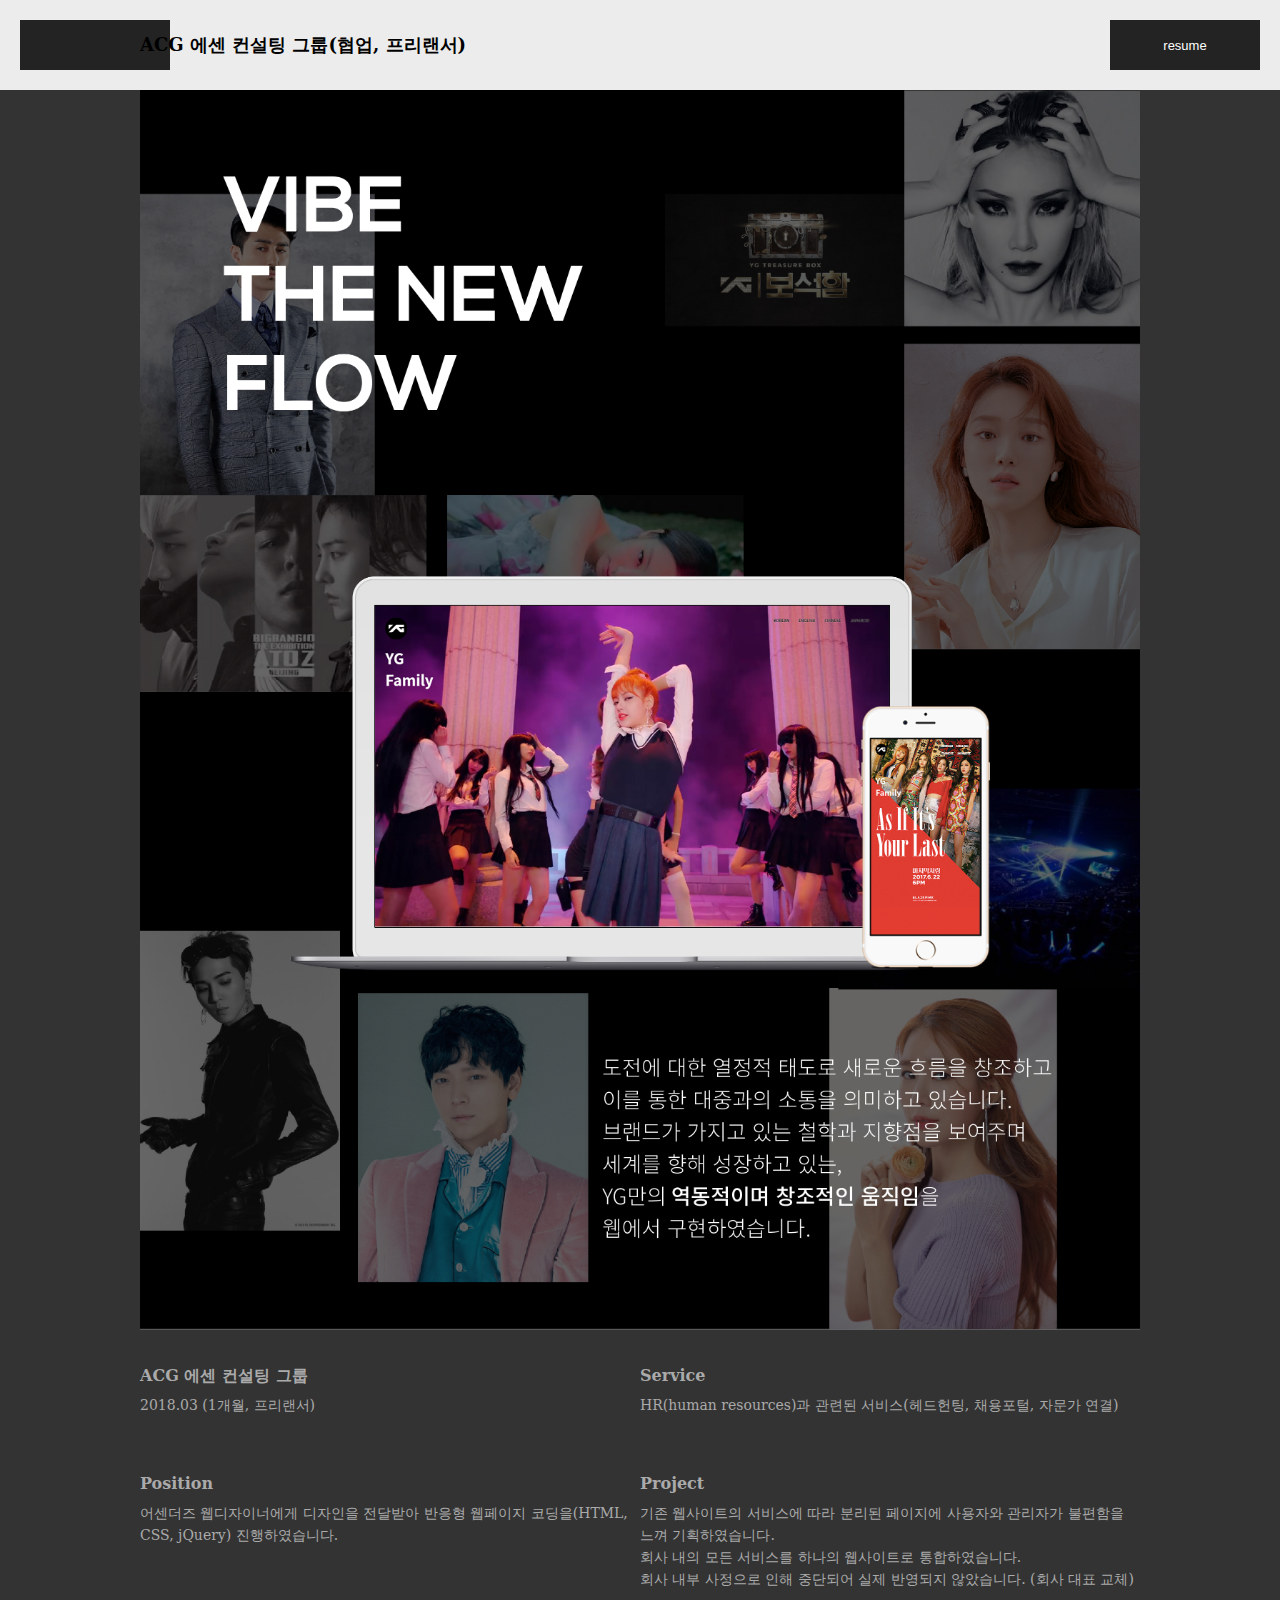
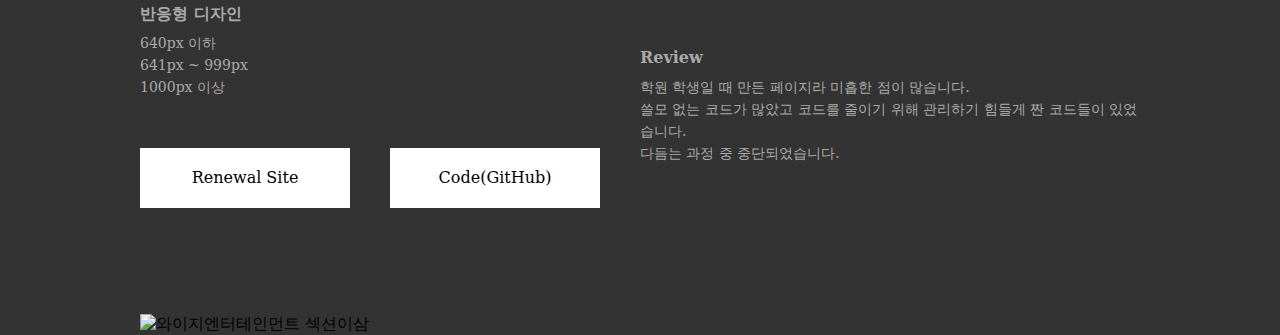
==== html/project/project_acg.html @ f6da8b87 "boolatoon add" ====
<!DOCTYPE html>
<!-- project_acg.html -->
<html lang="ko-KR">
<head>
  <meta charset="UTF-8">
  <!-- <meta name="viewport" content="width=device-width, initial-scale=1.0">  -->
  <meta name="viewport" content="width=device-width, user-scalable=no, initial-scale=1.0, maximum-scale=1.0, minimum-scale=1.0">
  <meta http-equiv="X-UA-Compatible" content="ie=edge">
  <!--[if lte IE9]>
  <script src="../js/base/html5shiv-printshiv.js"></script>
  <script src="../js/base/html5shiv.js"></script>
  <![endif]-->
  <!--[if IE]>
  <![endif]-->

  <!-- fontAwesome and Font -->
  <link rel="stylesheet" href="../../fontAwesome/css/font-awesome.css">
  <link rel="stylesheet" href="../../font/transfonterNanum/stylesheet.css">
  <!-- css Reset and globalClass -->
  <link rel="stylesheet" href="../../css/base/reset.css">
  <link rel="stylesheet" href="../../css/base/common.css">
  <!-- use css -->
  <link rel="stylesheet" href="../../css/src/project/project_acg.css">
  <!-- faviconFile -->
  <!-- <link rel="apple-touch-icon" href="../favicon.png"> -->
  <!-- <link rel="shortcut icon" href="../favicon.png" type="image/x-icon"> -->
  <title>김하늘 포트폴리오 ACG</title>

</head>
<body>
  <div id="wrap">
    <header id="headBox">
      <h1>
        <a href="../mypage.html">
          <span class="hidden">로고</span> 
        </a>
      </h1>
      <div class="page_name">ACG 에센 컨설팅 그룹(협업, 프리랜서)</div>
      <button type="button">resume</button>
    </header>
    <!-- //headBox -->
    <section>
      <div class="section_01">
        <img src="../../img/project_yg/section_01.jpg" alt="와이지엔터테인먼트 섹션일" style="width: 100%">
      </div>
      <div class="intro_wrap clearfix">
        <div class="intro_role">
          <dl>
            <dt>ACG 에센 컨설팅 그룹</dt>
            <dd>2018.03 (1개월, 프리랜서)</dd>
            <dt>Position</dt>
            <dd>어센더즈 웹디자이너에게 디자인을 전달받아 <span>반응형 웹페이지 코딩을(HTML, CSS, jQuery)</span> 진행하였습니다.</dd>
            <dt>반응형 디자인</dt>
            <dd>640px 이하<br />641px ~ 999px<br />1000px 이상</dd>
          </dl>
          <div class="intro_link">
            <a href="https://haneulkimgreen.github.io/web" target="_blank">Renewal Site</a>
            <a href="https://github.com/haneulkimgreen/web/tree/gh-pages" target="_blank">Code(GitHub)</a>
          </div>
        </div>
        <div class="intro_pro">
          <dl>
            <dt>Service</dt>
            <dd>HR(human resources)과 관련된 서비스(헤드헌팅, 채용포털, 자문가 연결)</dd>
            <dt>Project</dt>
            <dd>기존 웹사이트의 서비스에 따라 분리된 페이지에 사용자와 관리자가 불편함을 느껴 기획하였습니다.<br />
                회사 내의 모든 서비스를 하나의 웹사이트로 통합하였습니다.<br />
                회사 내부 사정으로 인해 중단되어 <span>실제 반영되지 않았습니다. (회사 대표 교체)</span></dd>
            <dt>Review</dt>
            <dd><span>학원 학생</span>일 때 만든 페이지라 미흡한 점이 많습니다.<br />쓸모 없는 코드가 많았고 코드를 줄이기 위해 관리하기 힘들게 짠 코드들이 있었습니다.<br />다듬는 과정 중 중단되었습니다.</dd>
          </dl>
        </div>
      </div>
      <div class="section_02">
        <img src="../../img/project_yg/section_02_03.jpg" alt="와이지엔터테인먼트 섹션이삼" style="width: 100%">
      </div>
      <!-- <div class="section_04">
        <img src="../../img/project_yg/section_04.jpg" alt="와이지엔터테인먼트 섹션사" style="width: 100%">
      </div> -->
      <!-- <div class="section_05">
        <img src="../../img/project_yg/section_05.png" alt="와이지엔터테인먼트 섹션오" style="width: 100%">
      </div> -->
    </section>

    <!-- //section -->
  </div>
  <!-- script -->
  <script src="../../js/base/jquery-3.2.1.js"></script>
  <script src="../../js/base/jquery-ui.js"></script>
  <!-- use script(jQuery) -->
  <script src="../../js/src/project/project_acg.js"></script>
</body>
</html>
---- css/base/common.css ----
/* common.css */
.clearfix:after{content:" "; display:block; clear:both;}
.clearfix::after{content:" "; display:block; clear:both;}

.hidden_wrap span,
.hidden_wrap a>span,
.hidden{display: block; overflow: hidden; position: absolute; z-index: -1; width: 0; height: 0;}
.hidden_wrap a{display:block; width:100%; height:100%;}

.backimg{background-repeat: no-repeat; background-position: center; background-size: cover;}

#wrap ul>.first,
#wrap ol>.first{margin-left:0; border-left:0;}
#wrap ul>.last,
#wrap ol>.last{margin-right:0; border-right:0;}
#wrap ul>.top,
#wrap ol>.top{margin-top:0; border-top:0;}
#wrap ul>.bottom,
#wrap ol>.bottom{margin-bottom:0; border-bottom:0;}

.wrap{width: 100%; height: auto;}
.wrap_full{width: 100%; min-width: 960px; height: auto; margin: 0 auto;}
.wrap:after,.wrap_full:after{content:" "; display: block; clear:both;}



/* accessibility.css */
/*a:focus, button:focus,
input[type="submit"]:focus,
input[type="reset"]:focus,
input[type="image"]:focus,
input[type="file"]:focus,
input[type="button"]:focus{outline:2px solid #2B52A0; outline-offset: 3px; background-color:#2B52A0; color:#fff; }*/


input[type="text"]:focus,
input[type="password"]:focus,
input[type="search"]:focus,
input[type="email"]:focus,
input[type="tel"]:focus,
input[type="number"]:focus,
input[type="date"]:focus,
input[type="month"]:focus,
input[type="year"]:focus,
input[type="week"]:focus,
input[type="url"]:focus,
textarea:focus{outline:2px solid #2B52A0; outline-offset: 3px;
              background-color: #2B52A0;}

/* grid_responsive.css */
.row{width: auto; height: auto;}
.row:after{content:" "; display: block; clear:both;}


@media screen and (max-width:480px){
.mob_1{float:left; width:16.666667%;}
.mob_2{float:left; width:33.333333%;}
.mob_3{float:left; width:50%;}
.mob_4{float:left; width:66.666667%;}
.mob_5{float:left; width:83.333333%;}
.mob_6{float:left; width:100%;}
}
@media screen and (min-width:481px){
.tab_v_1{float:left; width:11.111111%;}
.tab_v_2{float:left; width:22.222222%;}
.tab_v_3{float:left; width:33.333333%;}
.tab_v_4{float:left; width:44.444444%;}
.tab_v_5{float:left; width:55.555556%;}
.tab_v_6{float:left; width:66.666667%;}
.tab_v_7{float:left; width:77.777778%;}
.tab_v_8{float:left; width:88.888889%;}
.tab_v_9{float:left; width:100%;}
}
@media screen and (min-width:768px){
.tab_pc_1{float:left; width:8.333333%;}
.tab_pc_2{float:left; width:16.66666667%;}
.tab_pc_3{float:left; width:25%;}
.tab_pc_4{float:left; width:33.33333333%;}
.tab_pc_5{float:left; width:41.66666667%;}
.tab_pc_6{float:left; width:50%;}
.tab_pc_7{float:left; width:58.33333333%;}
.tab_pc_8{float:left; width:66.66666667%;}
.tab_pc_9{float:left; width:75%;}
.tab_pc_10{float:left; width:83.33333333%;}
.tab_pc_11{float:left; width:91.66666667%;}
.tab_pc_12{float:left; width:100%;}
}
@media screen and (min-width:1367px){
.pc_full_1{float:left; width:8.333333%;}
.pc_full_2{float:left; width:16.66666667%;}
.pc_full_3{float:left; width:25%;}
.pc_full_4{float:left; width:33.33333333%;}
.pc_full_5{float:left; width:41.66666667%;}
.pc_full_6{float:left; width:50%;}
.pc_full_7{float:left; width:58.33333333%;}
.pc_full_8{float:left; width:66.66666667%;}
.pc_full_9{float:left; width:75%;}
.pc_full_10{float:left; width:83.33333333%;}
.pc_full_11{float:left; width:91.66666667%;}
.pc_full_12{float:left; width:100%;}
}


/* loading 화면만들기 */
body.loading:before{content:"\f1e3"; font-family:fontawesome; color:#f06;
  animation:spin 3s infinite ease; 
  display: block; width: 3rem; height: 3rem;
  text-align: center; line-height:3rem; font-size: 3rem;
  position: fixed; top: 50%; margin-top: -1.5rem; left: 50%; margin-left: -1.5rem;
  z-index:2000;}
body.loading:after{content:"loading...."; display: block; width: 100%; height: 100%; 
position: fixed; top:0; left:0; z-index:1900; background-color: #0cc;
box-sizing:border-box; padding-top: 50%; text-align: center;}

@keyframes spin {
  0%{transform:rotate(0);}
  50%{color:#fa0;}
  100%{transform:rotate(720deg);}
}
---- css/src/project/project_acg.css ----
/* project_acg.css */
body,html{width: 100%; height: 100%; font-family: 'NanumBarunGothic', 'serif'}
#wrap{width: 100%; height: auto; background-color: #333;}
#headBox{
  position: relative;
  width: 100%;
  height: 90px;
  padding: 20px;
  box-sizing: border-box;
  background-color: #ececec;
}
#headBox h1{
  float: left;
  width: 150px;
  height: 50px;
  background-color: #232323;
}
#headBox h1 a{
  display: inline-block;
  width: 100%;
  height: 100%;
}
#headBox .page_name{
  position: absolute;
  width: 400px;
  height: 50px;
  top: 0;
  left: 50%;
  margin-top: 20px;
  margin-left: -500px;
  font-size: 18px;
  font-weight: bold;
  line-height: 50px;
}
#headBox .page_name::selection{
  background-color: #333;
  color: #fff;
}
#headBox button{
  float: right;
  width: 150px;
  height: 50px;
  background-color: #232323;
  font-size: 13px;
  color: #fff;
}
/* //headBox */
section{
  width: 1000px;
  height: auto;
  margin: 0 auto;
  background-color: #ddd;
}
section>div{
  width: 100%;
  height: auto;
  background-color: #333;
}
.section_01{
  height: 1238px;
}

/* .intro_wrap */
.intro_wrap{
  width: 100%;
  height: auto;
  color: #aaa;
  padding: 30px 0 100px;
  -webkit-box-sizing: border-box;
  -moz-box-sizing: border-box;
  box-sizing: border-box;
}
.intro_role{
  float: left;
  width: 500px;
  height: auto;
}
.intro_pro{
  float: right;
  width: 500px;
  height: 100%;
}
.intro_role dl,
.intro_pro dl{
  width: 100%;
  height: 100%;
}
.intro_role dl dt,
.intro_pro dl dt{
  font-size: 16px;
  font-weight: bold;
  line-height: 36px;
}
.intro_role dl dd,
.intro_pro dl dd{
  font-size: 14px;
  line-height: 22px;
  margin-bottom: 50px;
}
.intro_role p,
.intro_pro p{
  font-size: 16px;
  font-weight: bold;
  line-height: 40px;
}
.intro_link{
  width: 100%;
  height: 60px;
  color: #000;
}
.intro_link a{
  display: block;
  float: left;
  width: 210px;
  height: 60px;
  margin-right: 40px;
  background-color: #fff;
  line-height: 60px;
  text-align: center;
}
.intro_role dl dt::selection,
.intro_pro dl dt::selection{
  background-color: #232323;
  color: #fff;
}
.intro_role dl dd::selection,
.intro_pro dl dd::selection{
  background-color: #232323;
  color: #fff;
}
.intro_role dl dd br::selection,
.intro_pro dl dd br::selection{
  background-color: #232323;
  color: #fff;
}
.intro_role p::selection,
.intro_pro p::selection{
  background-color: #232323;
  color: #fff;
}
.intro_role a::selection,
.intro_pro a::selection{
  background-color: #232323;
  color: #fff;
}
.intro_role span::selection,
.intro_pro span::selection{
  background-color: #232323;
  color: #8a2be2;
}
/* //.intro_wrap */
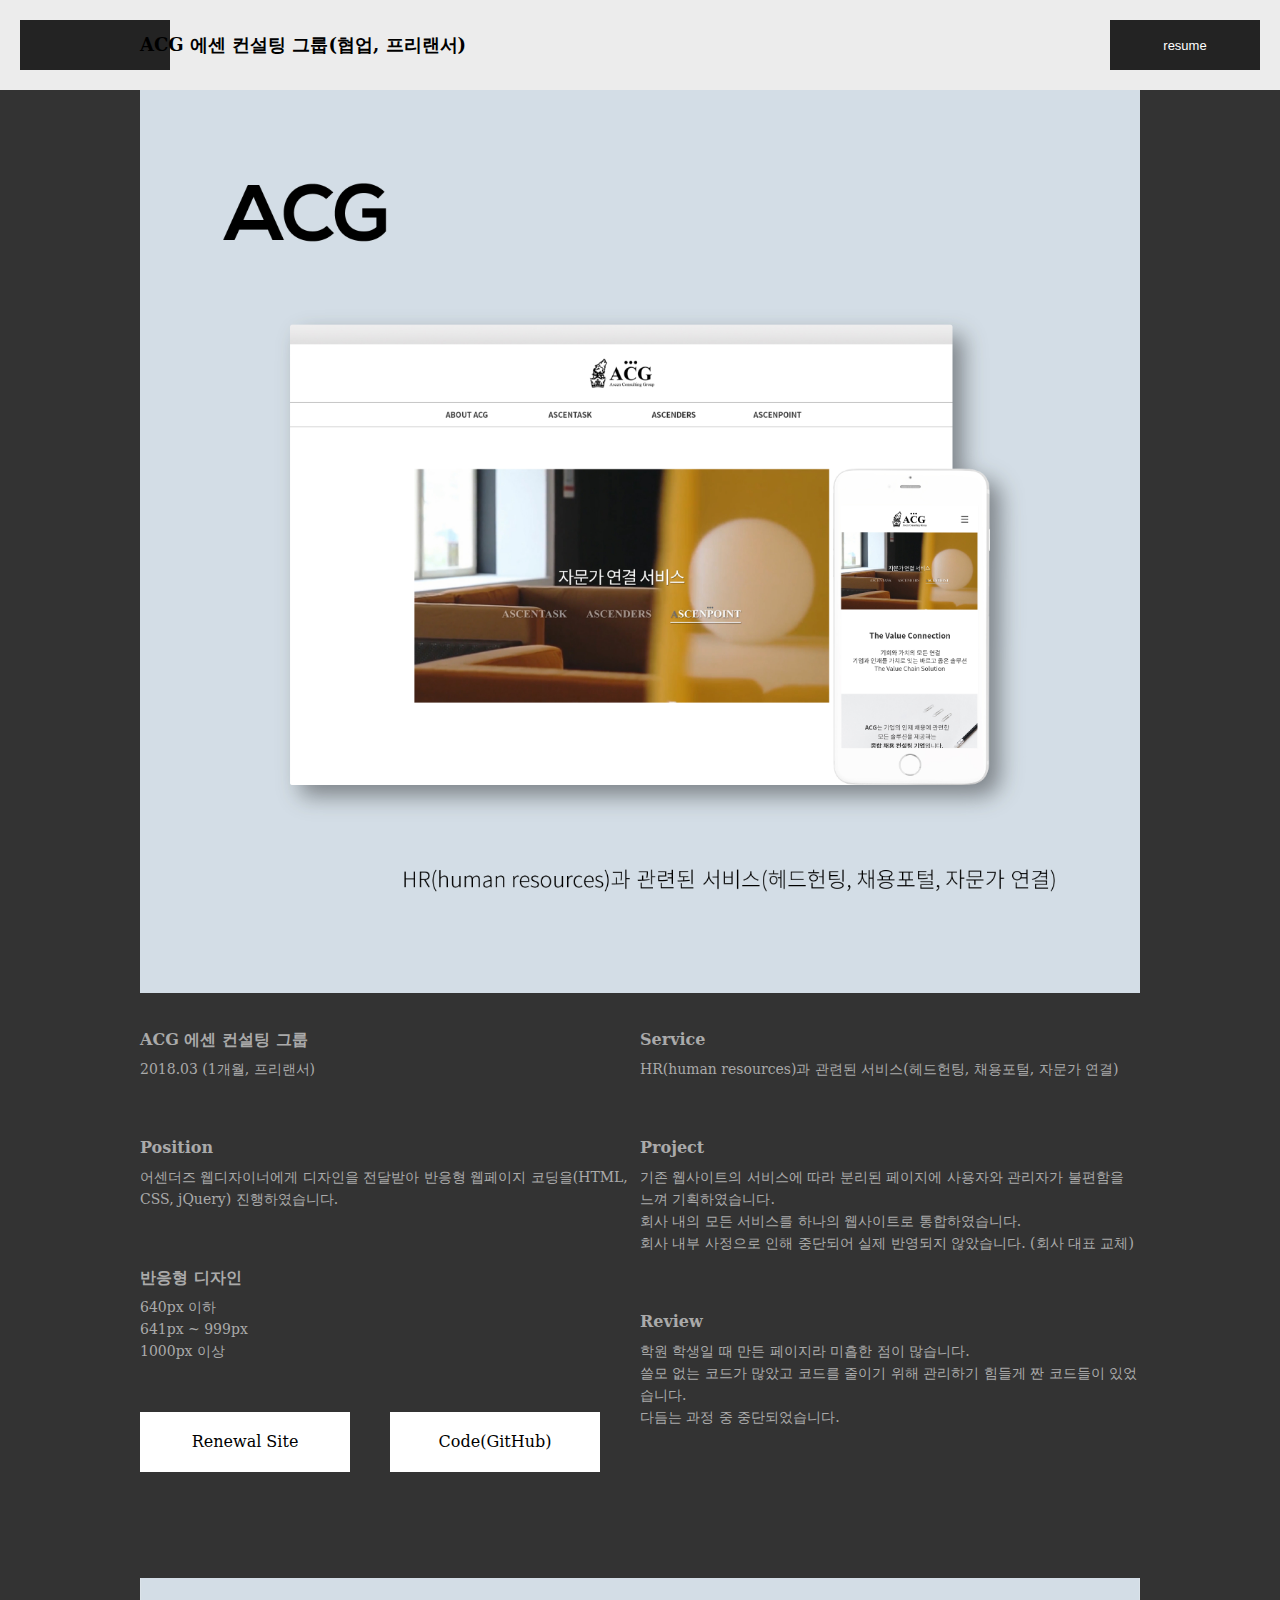
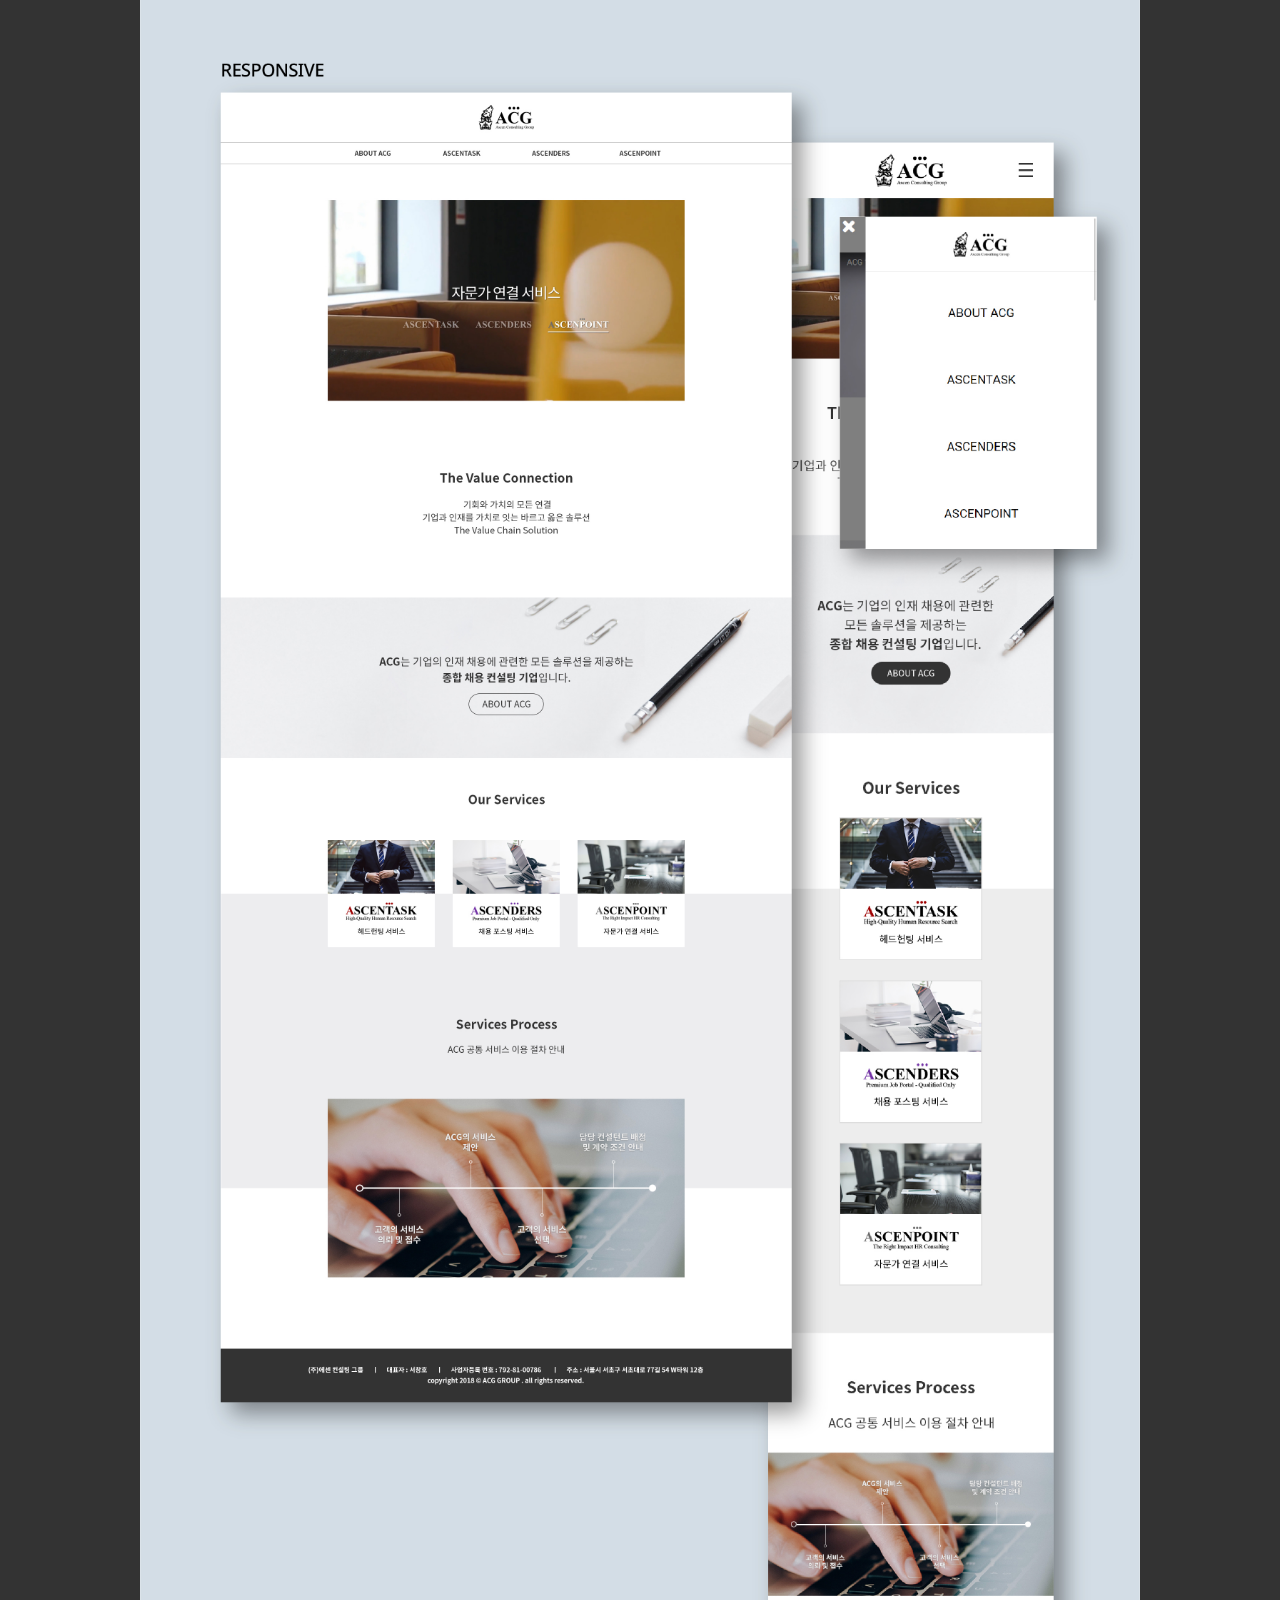
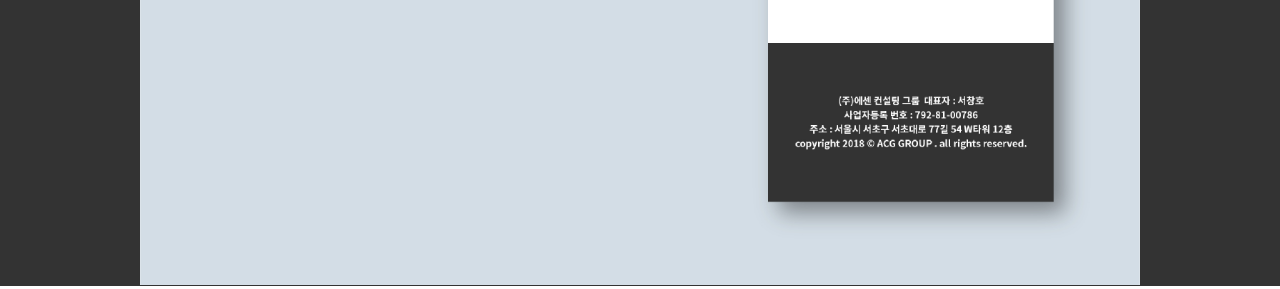
==== commit 33af6545: "acg_add" ====
--- a/html/project/project_acg.html
+++ b/html/project/project_acg.html
@@ -41,7 +41,7 @@
     <!-- //headBox -->
     <section>
       <div class="section_01">
-        <img src="../../img/project_yg/section_01.jpg" alt="와이지엔터테인먼트 섹션일" style="width: 100%">
+        <img src="../../img/project_acg/section_01.jpg" alt="에센컨설팅그룹 섹션일" style="width: 100%">
       </div>
       <div class="intro_wrap clearfix">
         <div class="intro_role">
@@ -72,14 +72,8 @@
         </div>
       </div>
       <div class="section_02">
-        <img src="../../img/project_yg/section_02_03.jpg" alt="와이지엔터테인먼트 섹션이삼" style="width: 100%">
+        <img src="../../img/project_acg/section_02.jpg" alt="에센컨설팅그룹 섹션이" style="width: 100%">
       </div>
-      <!-- <div class="section_04">
-        <img src="../../img/project_yg/section_04.jpg" alt="와이지엔터테인먼트 섹션사" style="width: 100%">
-      </div> -->
-      <!-- <div class="section_05">
-        <img src="../../img/project_yg/section_05.png" alt="와이지엔터테인먼트 섹션오" style="width: 100%">
-      </div> -->
     </section>
 
     <!-- //section -->
--- a/css/src/project/project_acg.css
+++ b/css/src/project/project_acg.css
@@ -57,9 +57,11 @@
   background-color: #333;
 }
 .section_01{
-  height: 1238px;
+  height: 902px;
 }
-
+.section_02{
+  height: 1908px;
+}
 /* .intro_wrap */
 .intro_wrap{
   width: 100%;
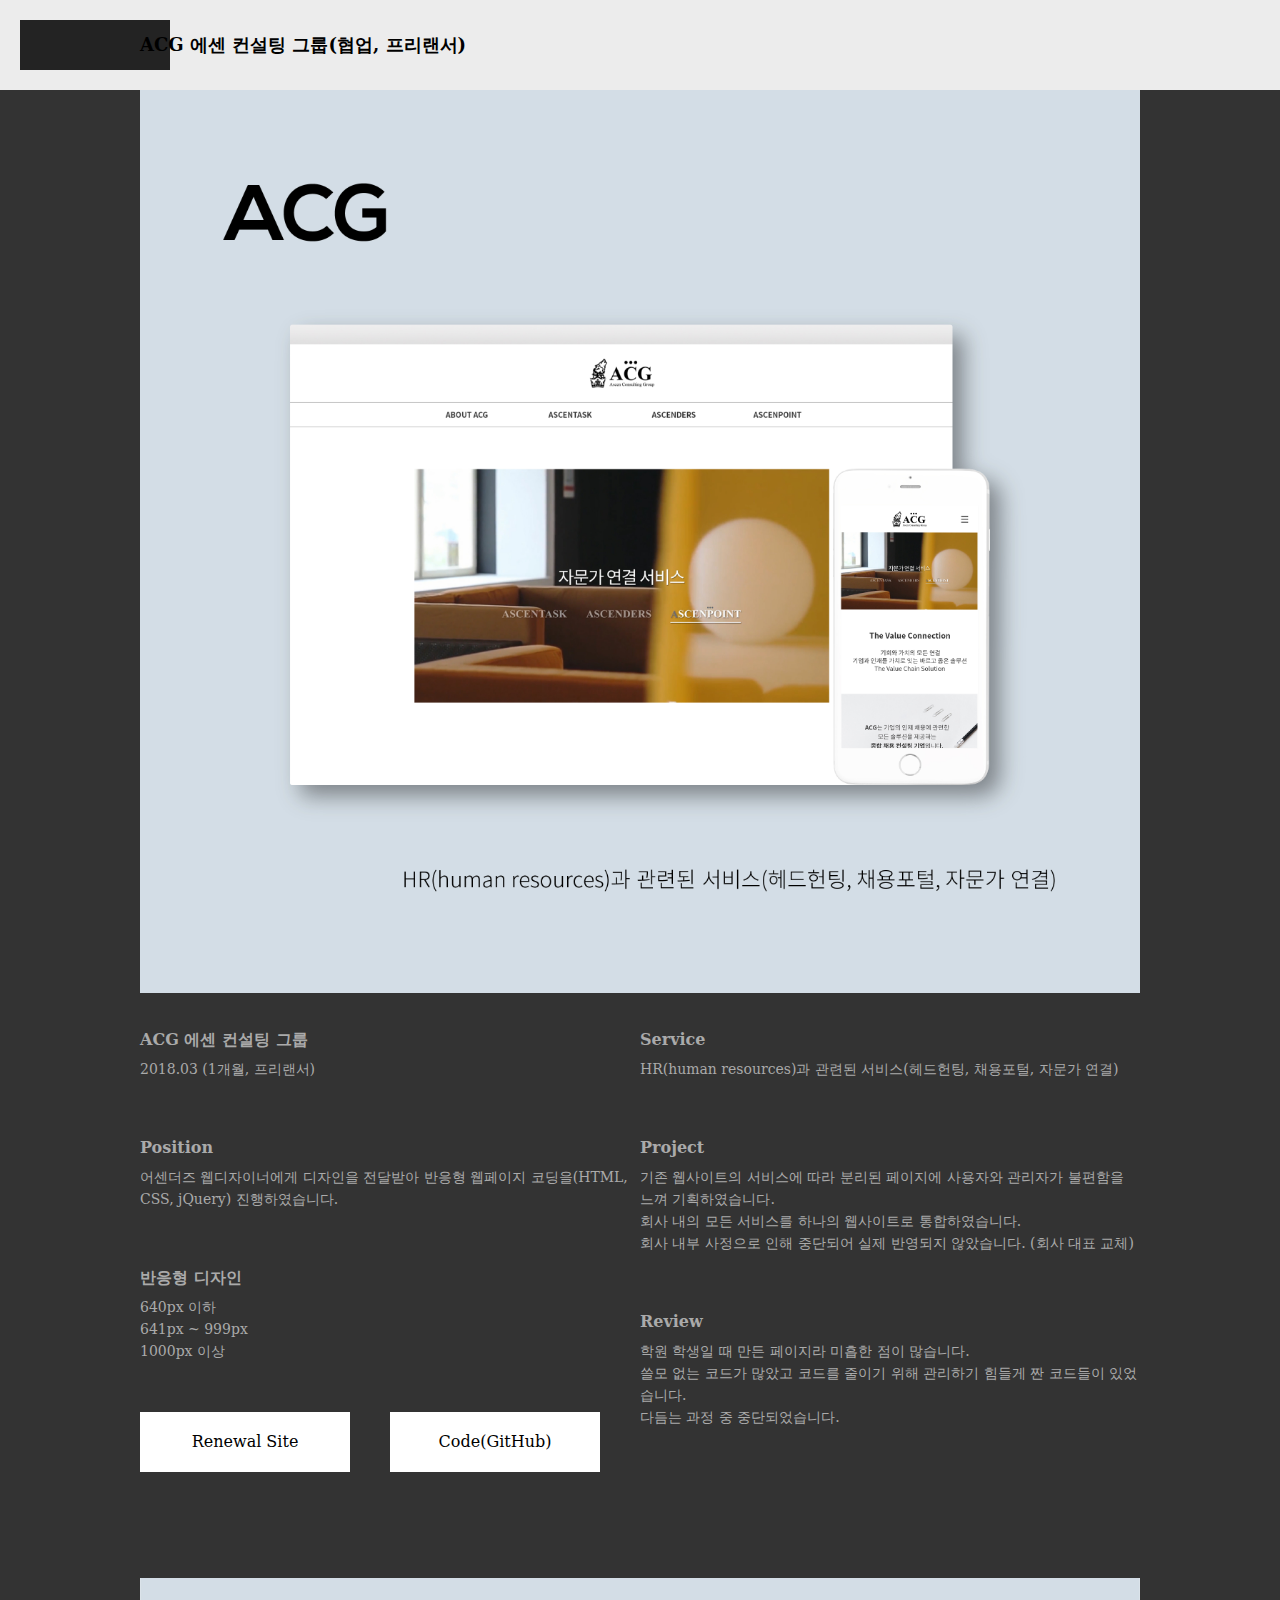
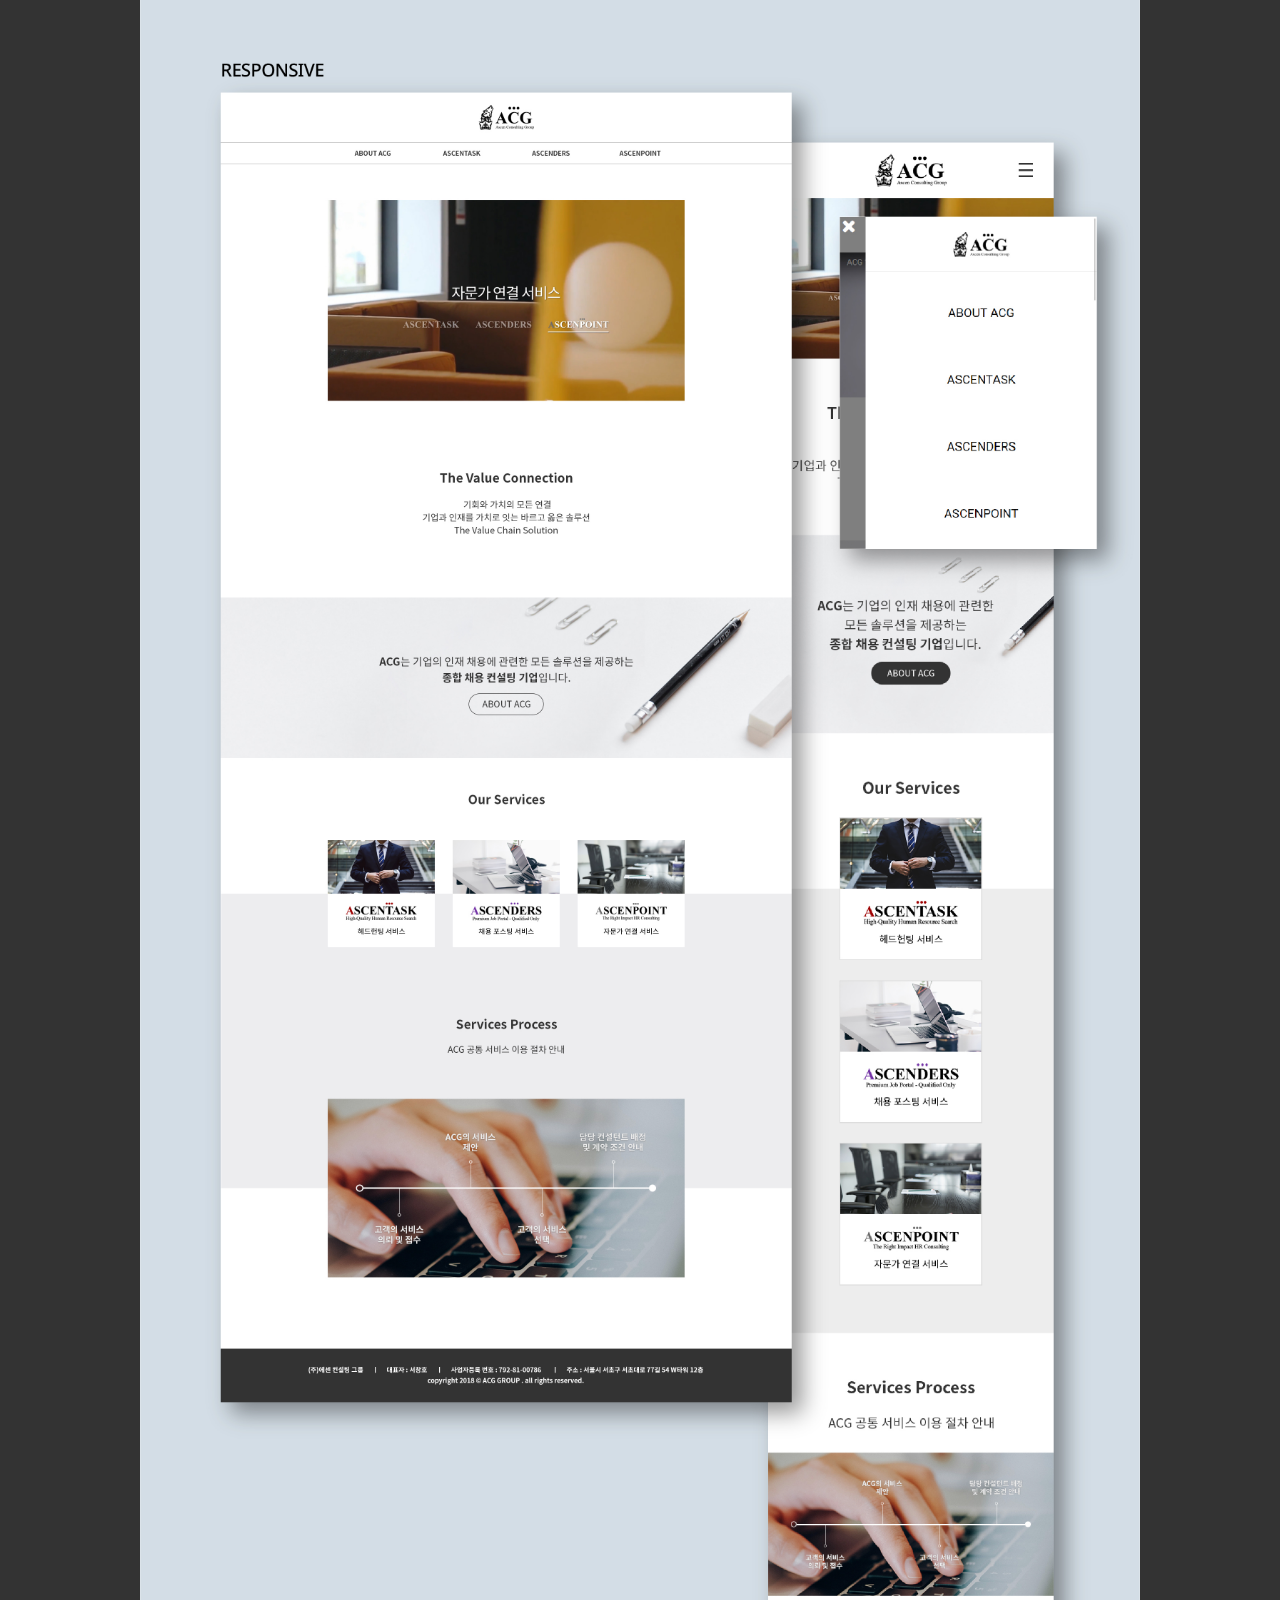
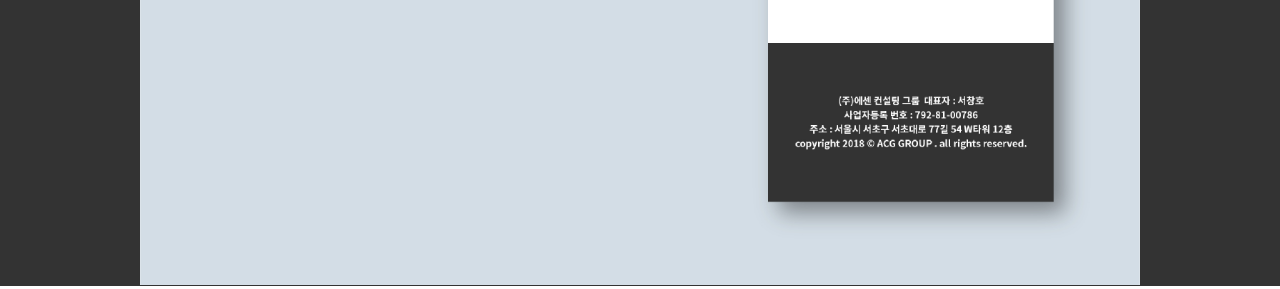
==== commit 3cf7c6f8: "main,resume" ====
--- a/html/project/project_acg.html
+++ b/html/project/project_acg.html
@@ -36,7 +36,6 @@
         </a>
       </h1>
       <div class="page_name">ACG 에센 컨설팅 그룹(협업, 프리랜서)</div>
-      <button type="button">resume</button>
     </header>
     <!-- //headBox -->
     <section>
@@ -75,7 +74,6 @@
         <img src="../../img/project_acg/section_02.jpg" alt="에센컨설팅그룹 섹션이" style="width: 100%">
       </div>
     </section>
-
     <!-- //section -->
   </div>
   <!-- script -->
--- a/css/base/common.css
+++ b/css/base/common.css
@@ -7,7 +7,7 @@
 .hidden{display: block; overflow: hidden; position: absolute; z-index: -1; width: 0; height: 0;}
 .hidden_wrap a{display:block; width:100%; height:100%;}
 
-.backimg{background-repeat: no-repeat; background-position: center; background-size: cover;}
+.backimg{background-repeat: no-repeat; background-position: center; -webkit-background-size: cover;background-size: cover;}
 
 #wrap ul>.first,
 #wrap ol>.first{margin-left:0; border-left:0;}
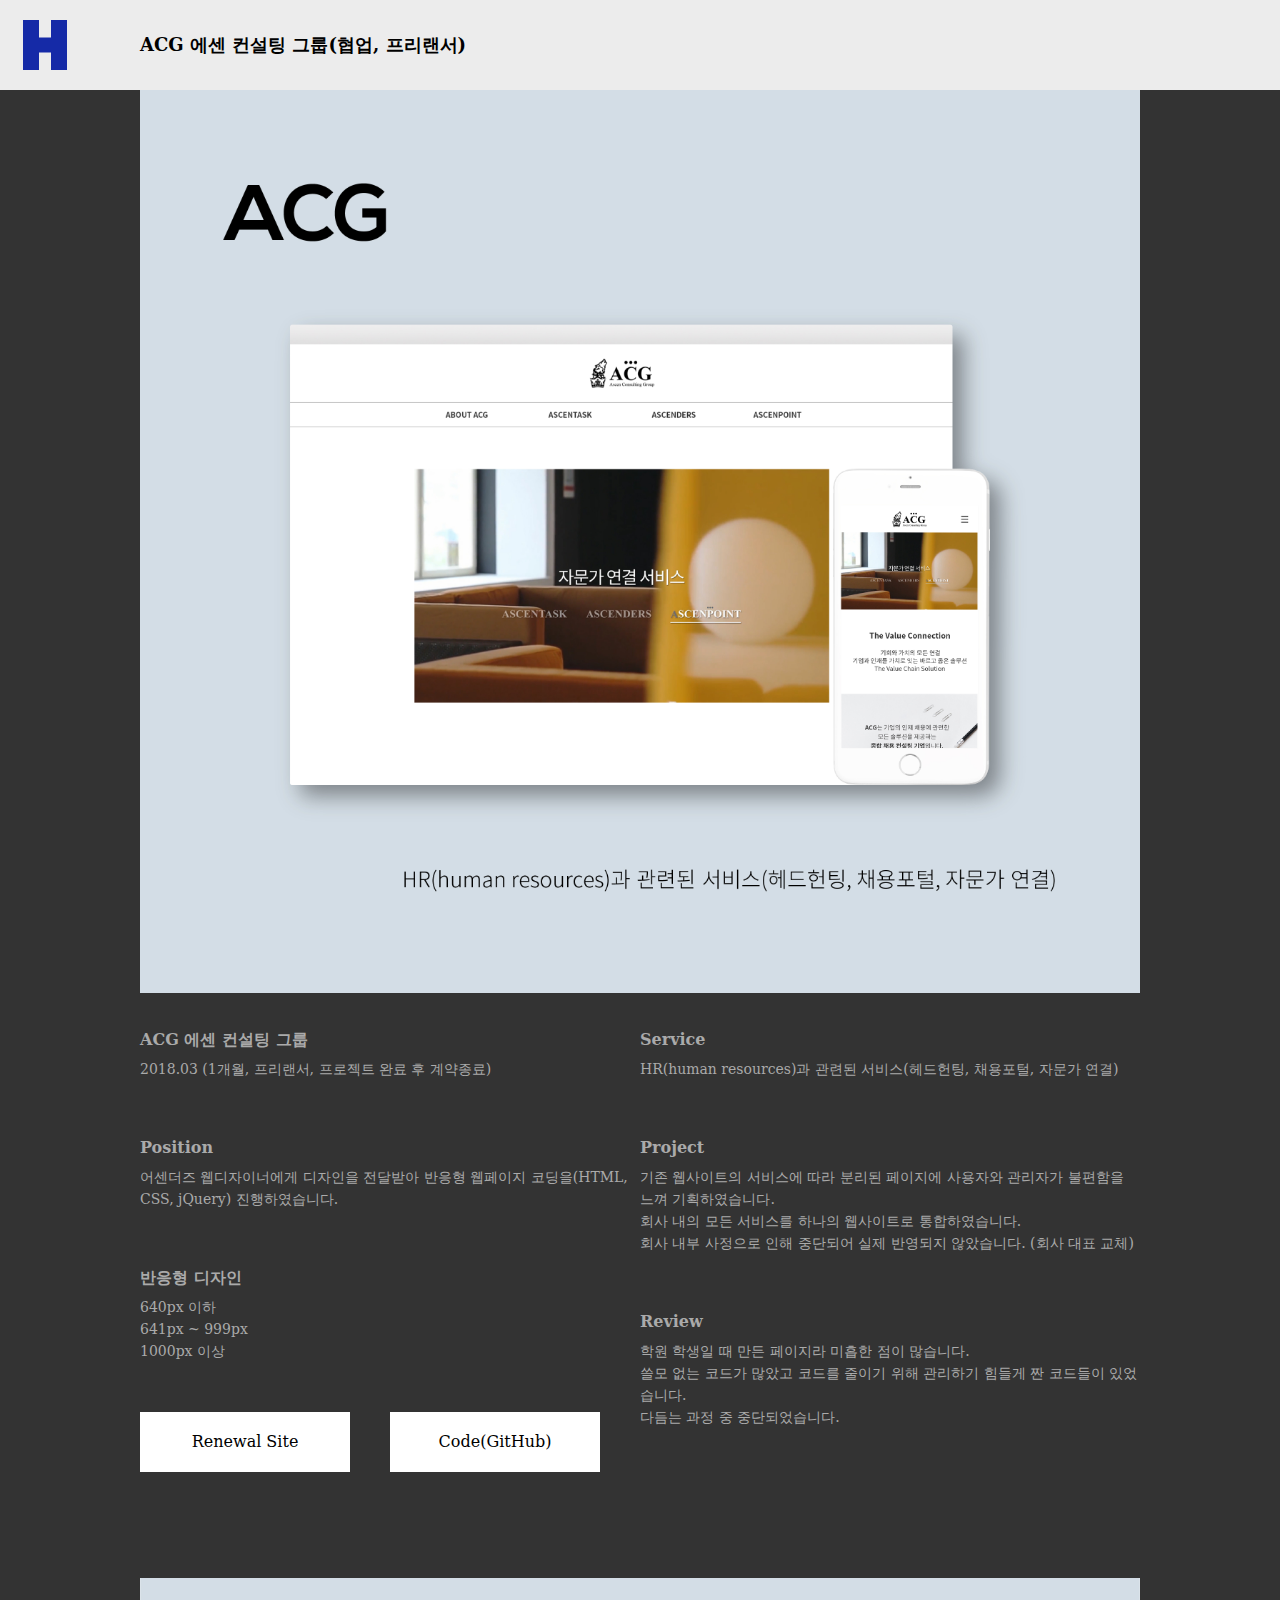
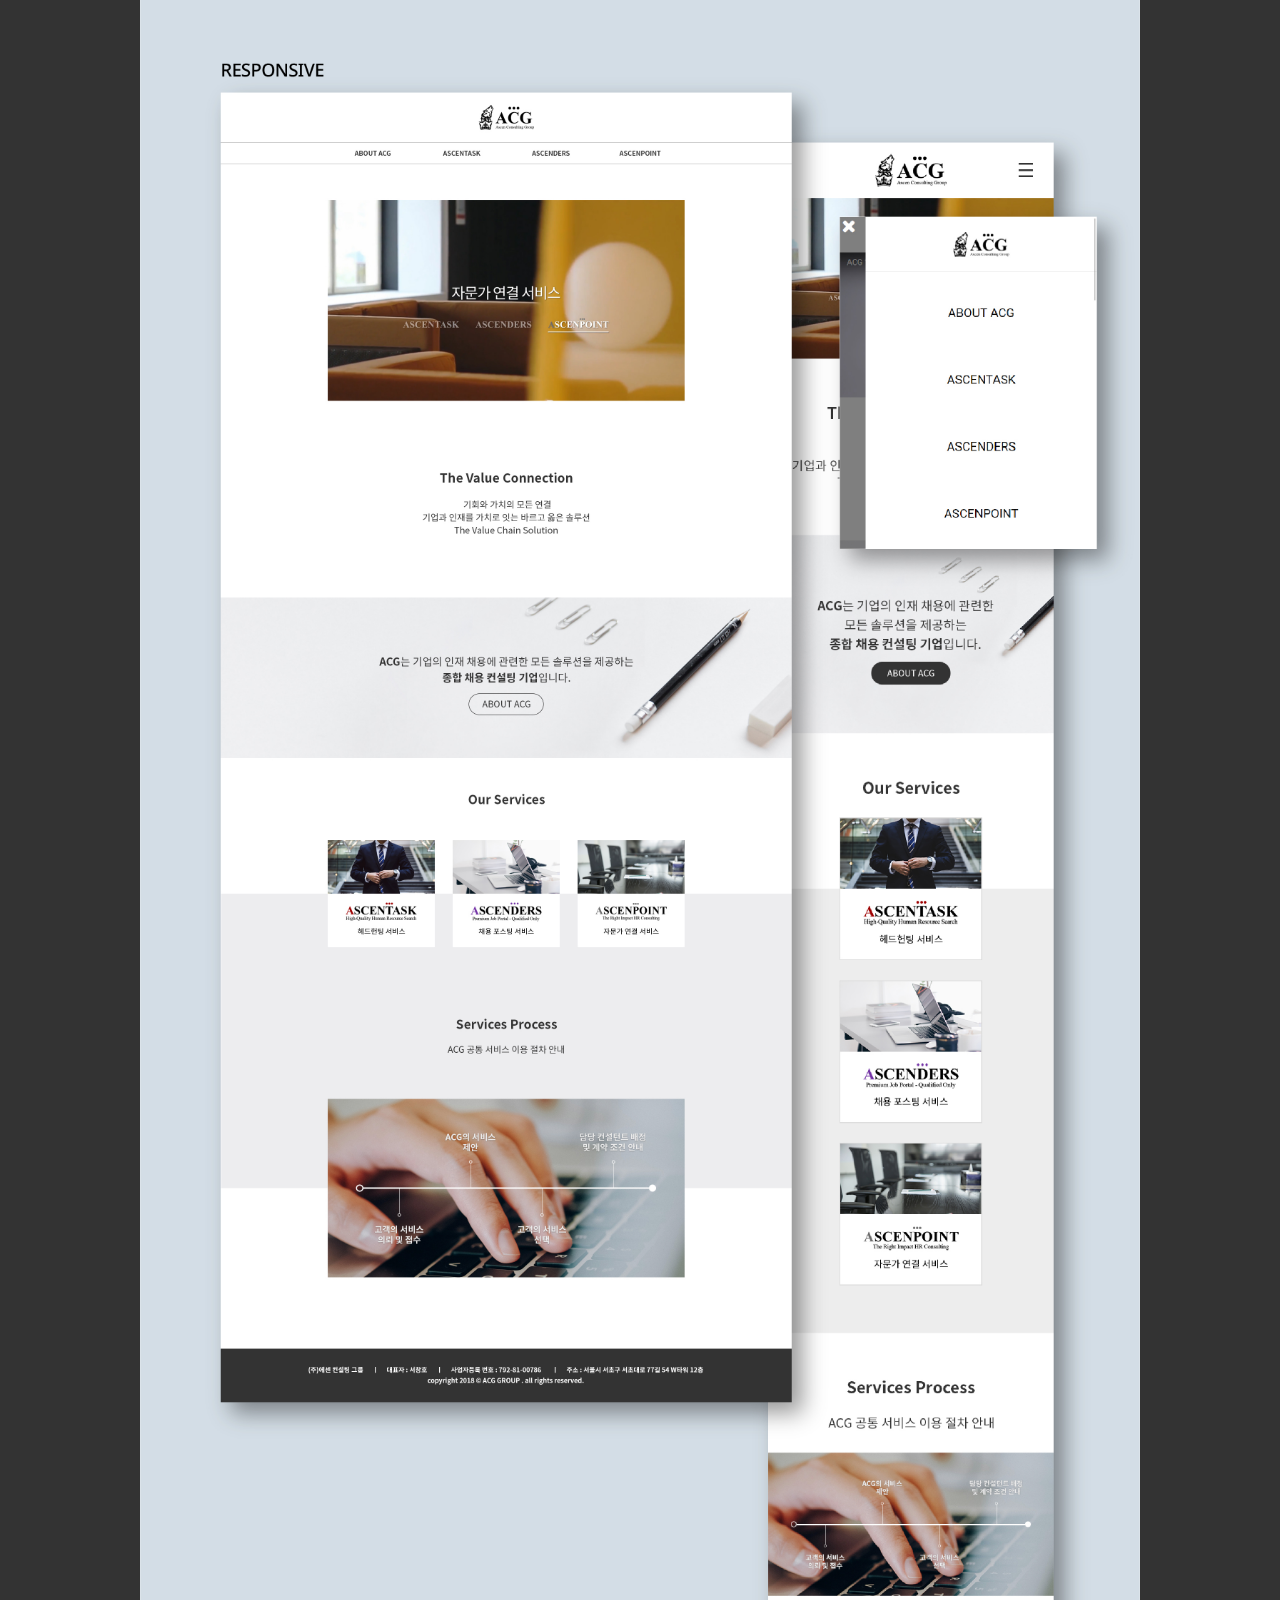
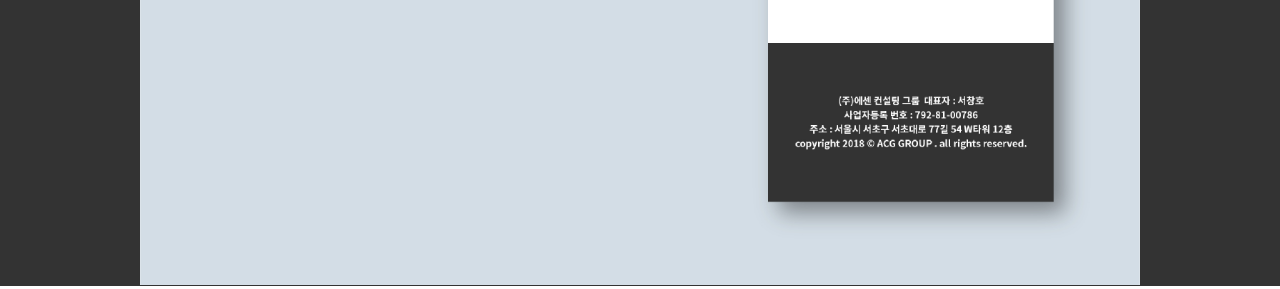
==== commit 3b8dc5be: "txt,이미지 정리,추가" ====
--- a/html/project/project_acg.html
+++ b/html/project/project_acg.html
@@ -22,9 +22,9 @@
   <!-- use css -->
   <link rel="stylesheet" href="../../css/src/project/project_acg.css">
   <!-- faviconFile -->
-  <!-- <link rel="apple-touch-icon" href="../favicon.png"> -->
-  <!-- <link rel="shortcut icon" href="../favicon.png" type="image/x-icon"> -->
-  <title>김하늘 포트폴리오 ACG</title>
+  <link rel="apple-touch-icon" href="../../img/main/favicon.png">
+  <link rel="shortcut icon" href="../../img/main/favicon.png" type="image/x-icon">
+  <title>ACG 프리랜서 경력</title>
 
 </head>
 <body>
@@ -32,7 +32,7 @@
     <header id="headBox">
       <h1>
         <a href="../mypage.html">
-          <span class="hidden">로고</span> 
+          <span class="hidden">김하늘 포트폴리오 홈버튼 로고</span> 
         </a>
       </h1>
       <div class="page_name">ACG 에센 컨설팅 그룹(협업, 프리랜서)</div>
@@ -46,7 +46,7 @@
         <div class="intro_role">
           <dl>
             <dt>ACG 에센 컨설팅 그룹</dt>
-            <dd>2018.03 (1개월, 프리랜서)</dd>
+            <dd>2018.03 (1개월, 프리랜서, 프로젝트 완료 후 계약종료)</dd>
             <dt>Position</dt>
             <dd>어센더즈 웹디자이너에게 디자인을 전달받아 <span>반응형 웹페이지 코딩을(HTML, CSS, jQuery)</span> 진행하였습니다.</dd>
             <dt>반응형 디자인</dt>
--- a/css/src/project/project_acg.css
+++ b/css/src/project/project_acg.css
@@ -11,14 +11,15 @@
 }
 #headBox h1{
   float: left;
-  width: 150px;
+  width: 50px;
   height: 50px;
-  background-color: #232323;
 }
 #headBox h1 a{
   display: inline-block;
   width: 100%;
   height: 100%;
+  background-repeat: no-repeat;
+  background-image: url('../../../img/main/logo.png');
 }
 #headBox .page_name{
   position: absolute;
